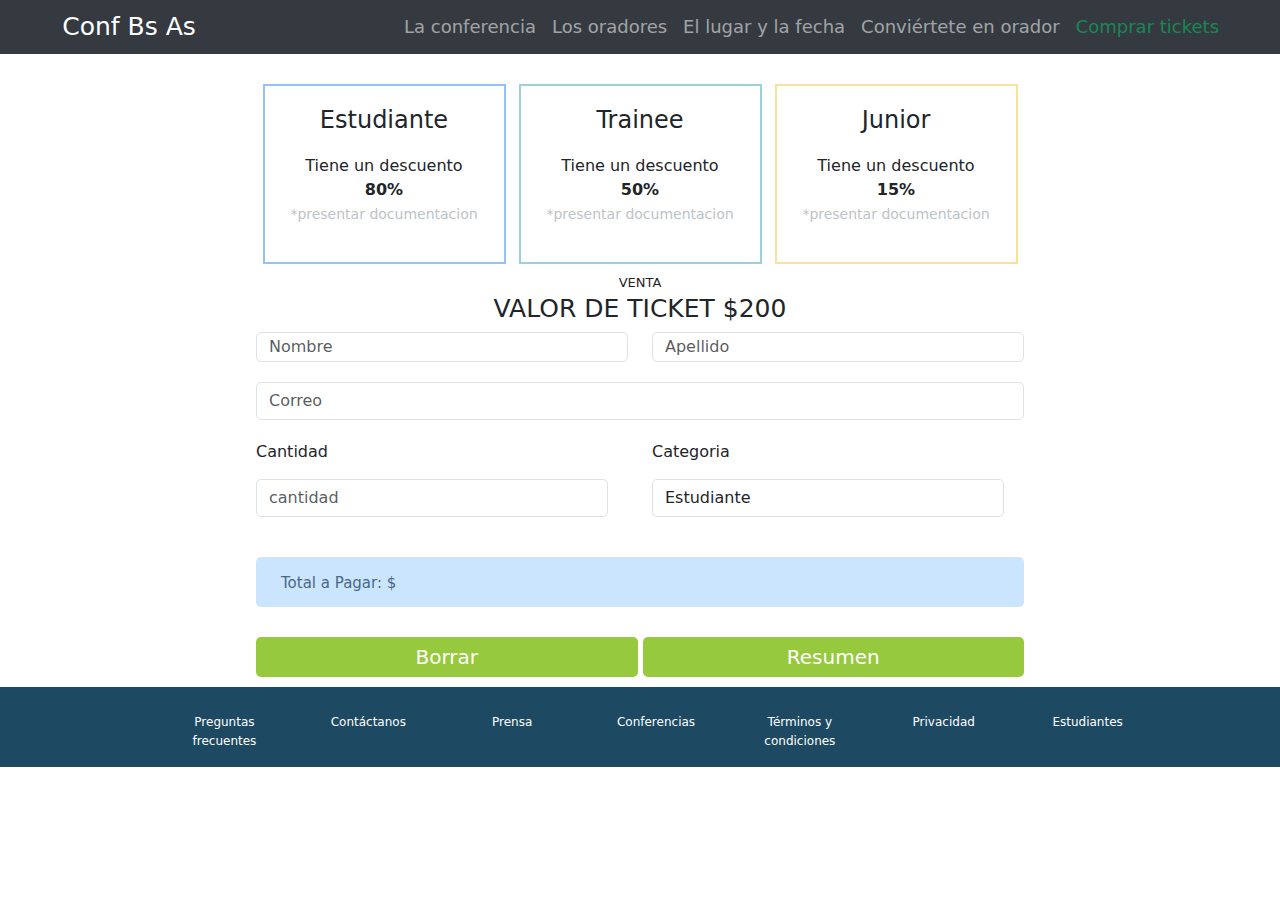
==== index.html @ 5626dda6 "act" ====
<!DOCTYPE html>
<html>
    <head>
        <meta charset="utf-8">
        <meta http-equiv="X-UA-Compatible" content="IE=edge">
        <title>Comprar Tickets - Conf Bs As</title>
        <meta name="description" content="">
        <meta name="viewport" content="width=device-width, initial-scale=1">
        <!--Estilo personal-->
        <link rel="stylesheet" href="./stylo.css">
        <!--BOOTSTRAP-->
       <link rel="stylesheet" href="https://cdn.jsdelivr.net/npm/bootstrap@5.2.1/dist/css/bootstrap.min.css">
    </head>
    <body>
        <nav id="navegador" class="navbar navbar-expand-md navbar-dark">
            <div class="container-fluid">
              <div class="logo">
                <a id="conf" class="navbar-brand" href="index.html">Conf Bs As</a>
              </div>
              <div class="ul collapse navbar-collapse" id="navbarCollapse">
                <ul class="navbar-nav me-auto mb-2 mb-md-0 ">
                  <li class="nav-item">
                    <a class="nav-link" href=index.html#carta>La conferencia</a>
                  </li>
                  <li class="nav-item">
                    <a class="nav-link" href=index.html#oradores>Los oradores</a>
                  </li>
                  <li class="nav-item">
                    <a class="nav-link" href=index.html#fecha>El lugar y la fecha</a>
                  </li>
                  <li class="nav-item">
                    <a class="nav-link"href=index.html#formulario>Conviértete en orador</a>
                  </li>
                  <li class="nav-item">
                    <a class="nav-link text-success"href="tickets.html">Comprar tickets</a>
                  </li>
                </ul>
              </div>                
              <button class="navbar-toggler" type="button" data-bs-toggle="collapse" data-bs-target="#navbarCollapse" aria-controls="navbarCollapse" aria-expanded="false" aria-label="Toggle navigation">
                  <span class="navbar-toggler-icon"></span>
                </button>
            </div>
        </nav>
        
        <div class="container1">
            <div class="caja">
                <h4>Estudiante</h4>
                <p>
                    Tiene un descuento<br>
                    <strong>80%</strong> <br>
                    <span class="span">*presentar documentacion </span>
                </p>
            </div>
            <div class="caja1">
                <h4>Trainee</h4>
                <p>
                    Tiene un descuento<br>
                    <strong>50%</strong> <br>
                    <span class="span">*presentar documentacion </span>
                </p>
            </div>
            <div class="caja2">
                <h4>Junior</h4>
                <p>
                    Tiene un descuento<br>
                    <strong>15%</strong> <br>
                    <span class="span">*presentar documentacion </span>
                </p>
            </div>
          </div>
        
          <div id="formulario">
            <h2 class="unico"><span class="unico">VENTA</span> <br> VALOR DE TICKET $200</h2>
            <form name="for" id="for">
              <div class="row contenedores">
                <div class="col">
                  <input id="nombre" type="text" required class="form-control" placeholder="Nombre" aria-label="First name">
                </div>
                <div class="col">
                  <input id="apellido" type="text" required class="form-control" placeholder="Apellido" aria-label="Last name">
                </div>
              </div>
              <div id="correo">
                <input id="email" type="email" required  pattern=".+@.+" title="Proporcione una direccion de correo valida!" class="form-control" placeholder="Correo">
              </div>
              <div class="row contenedores">
                <div class="col">
                <label for="cantidad" class="label">Cantidad</label>
                <input id="cantidad" required type="number" class="form-control" placeholder="cantidad">
              </div>
              <div class="col contenedores">
                <label  for="categoria"  class="label">Categoria</label>
                <select name="categoria" required id="categoria" class="form-control">
                  <option value="estudiante">Estudiante</option>
                  <option value="trainee">Trainee</option>
                  <option value="junior">Junior</option>
                </select>
              </div>
              </div>
              <div class="pagar">
                <p id="pagar">Total a Pagar: $ </p>
              </div>
              <div class="botones">
                <input class="enviar" type="reset" value="Borrar"></input>
                <button id="resumen" class="enviar" type="button"  onclick="calcular();">Resumen</button>
              </div>
            </form>
        </div>
        <footer id="footer">
          <div class="footer">
          <ul>
            <li><a href="#"> Preguntas <br> frecuentes</a></li>
            <li><a href="#"> Contáctanos</a></li>
            <li><a href="#"> Prensa</a></li>
            <li><a href="#">Conferencias</a></li>
            <li><a href="#">Términos y condiciones</a></li>
            <li><a href="#">Privacidad</a></li>
            <li><a href="#">Estudiantes</a></li>
          </ul>
        </div>
      </footer>
      <script src="https://code.jquery.com/jquery-3.6.0.min.js" integrity="sha256-/xUj+3OJU5yExlq6GSYGSHk7tPXikynS7ogEvDej/m4=" crossorigin="anonymous"></script>
      <script src="https://cdn.jsdelivr.net/npm/bootstrap@5.2.0/dist/js/bootstrap.bundle.min.js" integrity="sha384-A3rJD856KowSb7dwlZdYEkO39Gagi7vIsF0jrRAoQmDKKtQBHUuLZ9AsSv4jD4Xa" crossorigin="anonymous"></script>
      <script src="./app.js"></script>
    </body>
</html>
---- stylo.css ----
*{
    margin: 0;
    padding: 0;
}


/* Estilo Navegacion*/
.logo{
    margin-left: 4%;
}
.logo a{
    font-size: 25px;
}
#navbarCollapse{
    position: absolute;
    margin-left: 30%;
}
.navbar{
    background-color: rgb(53, 58, 64);
    margin: 0 auto;
}
.nav-item{
    font-size:18px;
}
@media (min-width: 1800px){
    .nav-item{
        font-size: 22px;
        .text-end;
    }
    #conf{
        font-size: 35px;
    }
}
@media (min-width: 1400px) and (max-width: 1800px){
    .nav-item{
        font-size: 15px;
    }
    #conf{
        font-size: 25px;
    }
}
/*Estilos Cajas*/
.container1{
    margin-top: 30px;
    display: flex;
    width: 60%;
    margin-left: 20%;
    padding: 0;
}

.caja{
    border: 2px solid rgb(148, 194, 244);
    margin: 0 auto;
    text-align: center;
    width: 243px;
    height: 180px;

}
.caja1{
    border: 2px solid rgb(157, 209, 217);
    margin: 0 auto;
    text-align: center;
    width: 243px;
    height: 180px;

}
.caja2{
    border: 2px solid rgb(248, 225, 156);
    margin: 0 auto;
    text-align: center;
    width: 243px;
    height: 180px;
}
.span{
    font-size: 14px;
    color: rgb(189, 195, 199);
}

.caja h4,
.caja p{
    margin-top: 20px;
}
.caja1 h4,
.caja1 p{
    margin-top: 20px;
}
.caja2 h4,
.caja2 p{
    margin-top: 20px;
}
@media (max-width:1200px) {
    .caja,
    .caja1,
    .caja2{
        width: 200px;
    }
}
@media (max-width:1067px) {
    .caja,
    .caja1,
    .caja2{
        width: 150px;
    }
    .nav-item{
        font-size: 10px;
    }
}
@media (max-width:750px){
    .caja,
    .caja1,
    .caja2{
        width: 80px;
        font-size: 10px;
    }
    .caja h4,
    .caja1 h4,
    .caja2 h4{
        font-size: 15px;
    }
    .span{
        font-size: 8px;
    }
}

/*Estilo Formulario*/

#formulario{
    margin-top: 200px;
    width: 60%;
    padding: 0;
    margin: 0 auto;
}
.for{
    text-align: center;
    padding: 0;
    margin: 0;
}
.contenedores{
    margin-bottom: 13px;
    margin: 20px;
}
#nombre{
    height: 30px;
}
#apellido{
    height: 30px;
}
#formulario p{
    font-size: 10px;
}
#formulario h2{
    font-size: 25px;
}
#formulario p{
    font-size: 12px;
}
.enviar{
    width: 100%;
    height: 40px;
    background:rgb(150, 201, 62);
    border: 0px;
    border-radius: 5px;
    color: white;
    font-size: 20px;
}
#formulario h2 span{
    font-size:small;
    font-weight: normal;
}
.botones{
    display: flex;
    gap: 5px;
}
.unico{
    text-align: center;
}
#correo{
    margin-bottom: 20px;
}
.label{
    margin-bottom: 15px;
}
.form-control{
    border-radius: 5px !important;
}
.pagar{
    width: 100%;
    background-color: rgb(204, 229, 255);
    height: 50px;
    border-radius: 5px;
    display: flex;
    margin-bottom: 30px;
    padding: 15px;
}
#pagar{
    color: rgb(73, 104, 134);
    margin-left: 10px;
    font-size: 15px !important;
}
/*Estilo Footer*/

#footer{
    width: 100%;;
    height: 80px;
    background-color: rgb(29, 73, 98);
    margin-top: 10px;
}
#footer ul{
    display: flex;
    margin: 0 auto;
    text-align: center;
    gap: 15px;
    line-height:18px;
    top: 25px;
    position: relative;
}
#footer ul li{
    list-style: none;
    width: 200px;
    padding: 0;
}
#footer ul li a{
    text-decoration: none;
    color: white;
    font-size: 12px;
}
.footer{
    width: 80%;
    margin: 0 auto;
    padding: 0;
}
@media (max-width: 700px){
    #footer{
        height: 40px;
        margin-top: 5px;
    }
    #footer ul li a{
        font-size: 5px;
       
    }
    #footer ul{
        top: 12.5px;
        gap: 20px;
        line-height: 5px;
    }
}
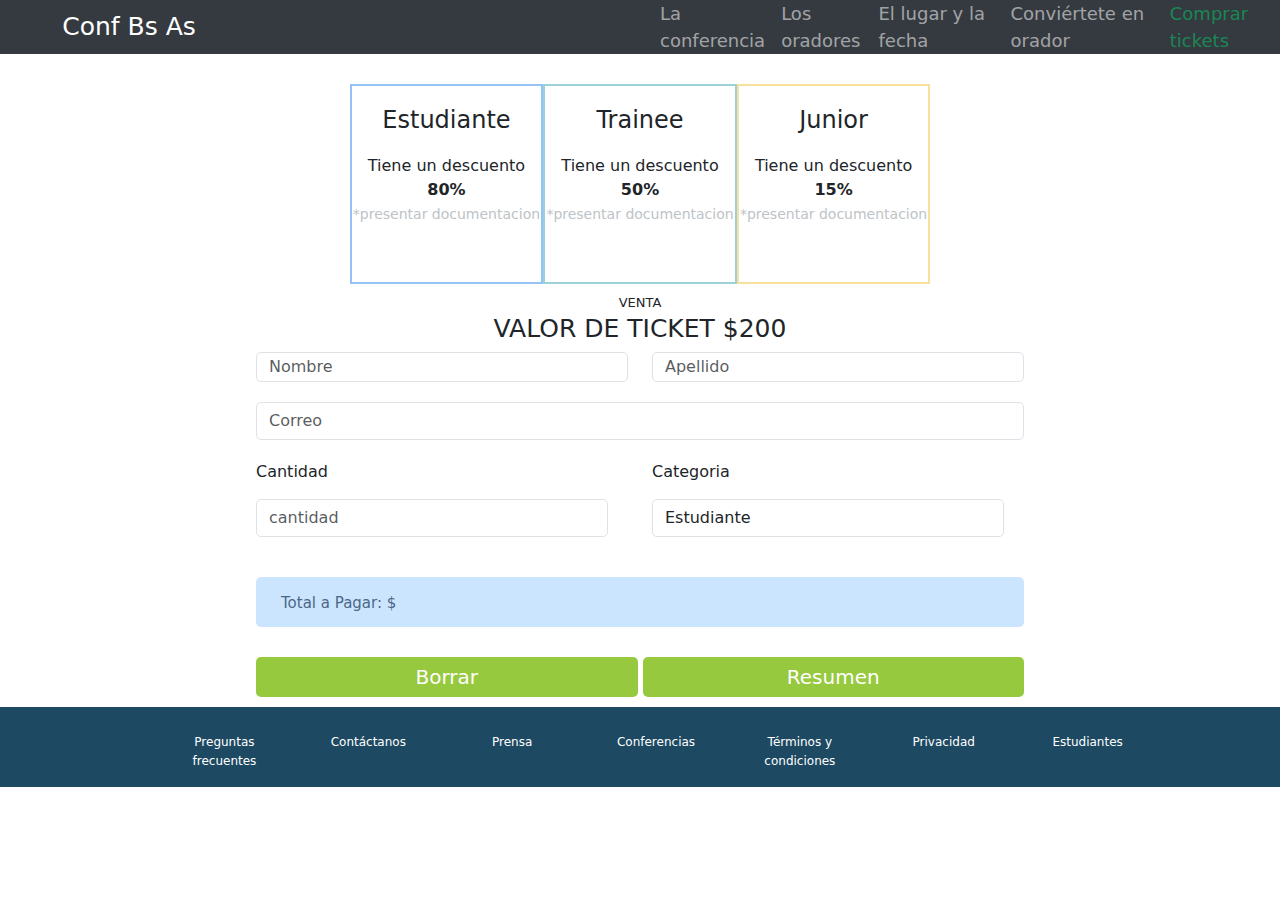
==== commit 96b43e95: "act" ====
--- a/index.html
+++ b/index.html
@@ -3,12 +3,12 @@
     <head>
         <meta charset="utf-8">
         <meta http-equiv="X-UA-Compatible" content="IE=edge">
-        <title>Comprar Tickets - Conf Bs As</title>
+        <title>Trabajo práctico integrador JS</title>
         <meta name="description" content="">
         <meta name="viewport" content="width=device-width, initial-scale=1">
         <!--Estilo personal-->
         <link rel="stylesheet" href="./stylo.css">
-        <!--BOOTSTRAP-->
+        <!--bootstrap-->
        <link rel="stylesheet" href="https://cdn.jsdelivr.net/npm/bootstrap@5.2.1/dist/css/bootstrap.min.css">
     </head>
     <body>
@@ -20,19 +20,19 @@
               <div class="ul collapse navbar-collapse" id="navbarCollapse">
                 <ul class="navbar-nav me-auto mb-2 mb-md-0 ">
                   <li class="nav-item">
-                    <a class="nav-link" href=index.html#carta>La conferencia</a>
+                    <a class="nav-link" href=https://trabajo-practico-integrador-js-cac.netlify.app>La conferencia</a>
                   </li>
                   <li class="nav-item">
-                    <a class="nav-link" href=index.html#oradores>Los oradores</a>
+                    <a class="nav-link" href=https://trabajo-practico-integrador-js-cac.netlify.app>Los oradores</a>
                   </li>
                   <li class="nav-item">
-                    <a class="nav-link" href=index.html#fecha>El lugar y la fecha</a>
+                    <a class="nav-link" href=https://trabajo-practico-integrador-js-cac.netlify.app>El lugar y la fecha</a>
                   </li>
                   <li class="nav-item">
-                    <a class="nav-link"href=index.html#formulario>Conviértete en orador</a>
+                    <a class="nav-link"href=https://trabajo-practico-integrador-js-cac.netlify.app>Conviértete en orador</a>
                   </li>
                   <li class="nav-item">
-                    <a class="nav-link text-success"href="tickets.html">Comprar tickets</a>
+                    <a class="nav-link text-success"href="https://trabajo-practico-integrador-js-cac.netlify.app">Comprar tickets</a>
                   </li>
                 </ul>
               </div>                
@@ -68,7 +68,6 @@
                 </p>
             </div>
           </div>
-        
           <div id="formulario">
             <h2 class="unico"><span class="unico">VENTA</span> <br> VALOR DE TICKET $200</h2>
             <form name="for" id="for">
@@ -102,20 +101,20 @@
               </div>
               <div class="botones">
                 <input class="enviar" type="reset" value="Borrar"></input>
-                <button id="resumen" class="enviar" type="button"  onclick="calcular();">Resumen</button>
+                <button id="resumen" class="enviar" type="button"  onclick="totalapagar();">Resumen</button>
               </div>
             </form>
         </div>
         <footer id="footer">
           <div class="footer">
           <ul>
-            <li><a href="#"> Preguntas <br> frecuentes</a></li>
-            <li><a href="#"> Contáctanos</a></li>
-            <li><a href="#"> Prensa</a></li>
-            <li><a href="#">Conferencias</a></li>
-            <li><a href="#">Términos y condiciones</a></li>
-            <li><a href="#">Privacidad</a></li>
-            <li><a href="#">Estudiantes</a></li>
+            <li><a href="https://trabajo-practico-integrador-js-cac.netlify.app">Preguntas <br> frecuentes</a></li>
+            <li><a href="https://trabajo-practico-integrador-js-cac.netlify.app">Contáctanos</a></li>
+            <li><a href="https://trabajo-practico-integrador-js-cac.netlify.app">Prensa</a></li>
+            <li><a href="https://trabajo-practico-integrador-js-cac.netlify.app">Conferencias</a></li>
+            <li><a href="https://trabajo-practico-integrador-js-cac.netlify.app">Términos y condiciones</a></li>
+            <li><a href="https://trabajo-practico-integrador-js-cac.netlify.app">Privacidad</a></li>
+            <li><a href="https://trabajo-practico-integrador-js-cac.netlify.app">Estudiantes</a></li>
           </ul>
         </div>
       </footer>
--- a/stylo.css
+++ b/stylo.css
@@ -13,7 +13,7 @@
 }
 #navbarCollapse{
     position: absolute;
-    margin-left: 30%;
+    margin-left: 50%;
 }
 .navbar{
     background-color: rgb(53, 58, 64);
@@ -25,7 +25,6 @@
 @media (min-width: 1800px){
     .nav-item{
         font-size: 22px;
-        .text-end;
     }
     #conf{
         font-size: 35px;
@@ -50,26 +49,26 @@
 
 .caja{
     border: 2px solid rgb(148, 194, 244);
-    margin: 0 auto;
-    text-align: center;
-    width: 243px;
-    height: 180px;
+    margin-left: 12.2%;
+    text-align: center;
+    width: 280px;
+    height: 200px;
 
 }
 .caja1{
     border: 2px solid rgb(157, 209, 217);
     margin: 0 auto;
     text-align: center;
-    width: 243px;
-    height: 180px;
+    width: 280px;
+    height: 200px;
 
 }
 .caja2{
     border: 2px solid rgb(248, 225, 156);
-    margin: 0 auto;
-    text-align: center;
-    width: 243px;
-    height: 180px;
+    margin-right: 12.2%;
+    text-align: center;
+    width: 280px;
+    height: 200px;
 }
 .span{
     font-size: 14px;
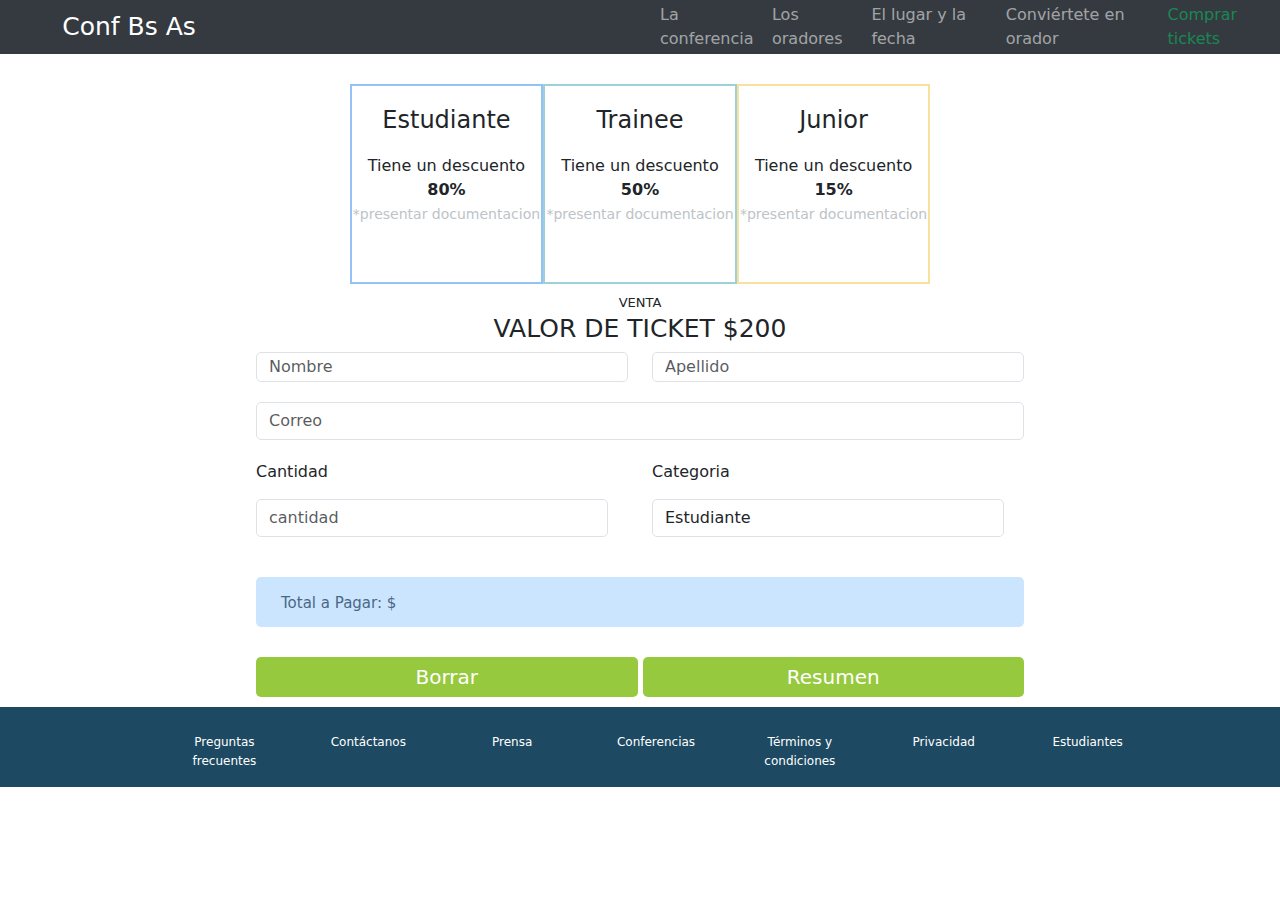
==== commit 7322c984: "act" ====
--- a/index.html
+++ b/index.html
@@ -15,21 +15,21 @@
         <nav id="navegador" class="navbar navbar-expand-md navbar-dark">
             <div class="container-fluid">
               <div class="logo">
-                <a id="conf" class="navbar-brand" href="index.html">Conf Bs As</a>
+                <a id="conf" class="navbar-brand" href="https://trabajo-practico-integrador-js-cac.netlify.app">Conf Bs As</a>
               </div>
               <div class="ul collapse navbar-collapse" id="navbarCollapse">
                 <ul class="navbar-nav me-auto mb-2 mb-md-0 ">
                   <li class="nav-item">
-                    <a class="nav-link" href=https://trabajo-practico-integrador-js-cac.netlify.app>La conferencia</a>
+                    <a class="nav-link" href="https://trabajo-practico-integrador-js-cac.netlify.app">La conferencia</a>
                   </li>
                   <li class="nav-item">
-                    <a class="nav-link" href=https://trabajo-practico-integrador-js-cac.netlify.app>Los oradores</a>
+                    <a class="nav-link" href="https://trabajo-practico-integrador-js-cac.netlify.app">Los oradores</a>
                   </li>
                   <li class="nav-item">
-                    <a class="nav-link" href=https://trabajo-practico-integrador-js-cac.netlify.app>El lugar y la fecha</a>
+                    <a class="nav-link" href="https://trabajo-practico-integrador-js-cac.netlify.app">El lugar y la fecha</a>
                   </li>
                   <li class="nav-item">
-                    <a class="nav-link"href=https://trabajo-practico-integrador-js-cac.netlify.app>Conviértete en orador</a>
+                    <a class="nav-link"href="https://trabajo-practico-integrador-js-cac.netlify.app">Conviértete en orador</a>
                   </li>
                   <li class="nav-item">
                     <a class="nav-link text-success"href="https://trabajo-practico-integrador-js-cac.netlify.app">Comprar tickets</a>
--- a/stylo.css
+++ b/stylo.css
@@ -19,12 +19,11 @@
     background-color: rgb(53, 58, 64);
     margin: 0 auto;
 }
-.nav-item{
-    font-size:18px;
-}
+
 @media (min-width: 1800px){
     .nav-item{
         font-size: 22px;
+        
     }
     #conf{
         font-size: 35px;
@@ -32,12 +31,13 @@
 }
 @media (min-width: 1400px) and (max-width: 1800px){
     .nav-item{
-        font-size: 15px;
+        font-size: 105px;
     }
     #conf{
-        font-size: 25px;
-    }
-}
+        font-size: 35px;
+    }
+}
+
 /*Estilos Cajas*/
 .container1{
     margin-top: 30px;
@@ -105,11 +105,22 @@
     }
 }
 @media (max-width:750px){
-    .caja,
-    .caja1,
+    .container1{
+       margin-right: 50%;
+    }
+    .caja{
+       margin-right: 2%;
+       
+    }
+    .caja1{
+        margin-right: 2%;
+        
+     }
     .caja2{
         width: 80px;
-        font-size: 10px;
+        font-size: 15px;
+     
+        
     }
     .caja h4,
     .caja1 h4,
